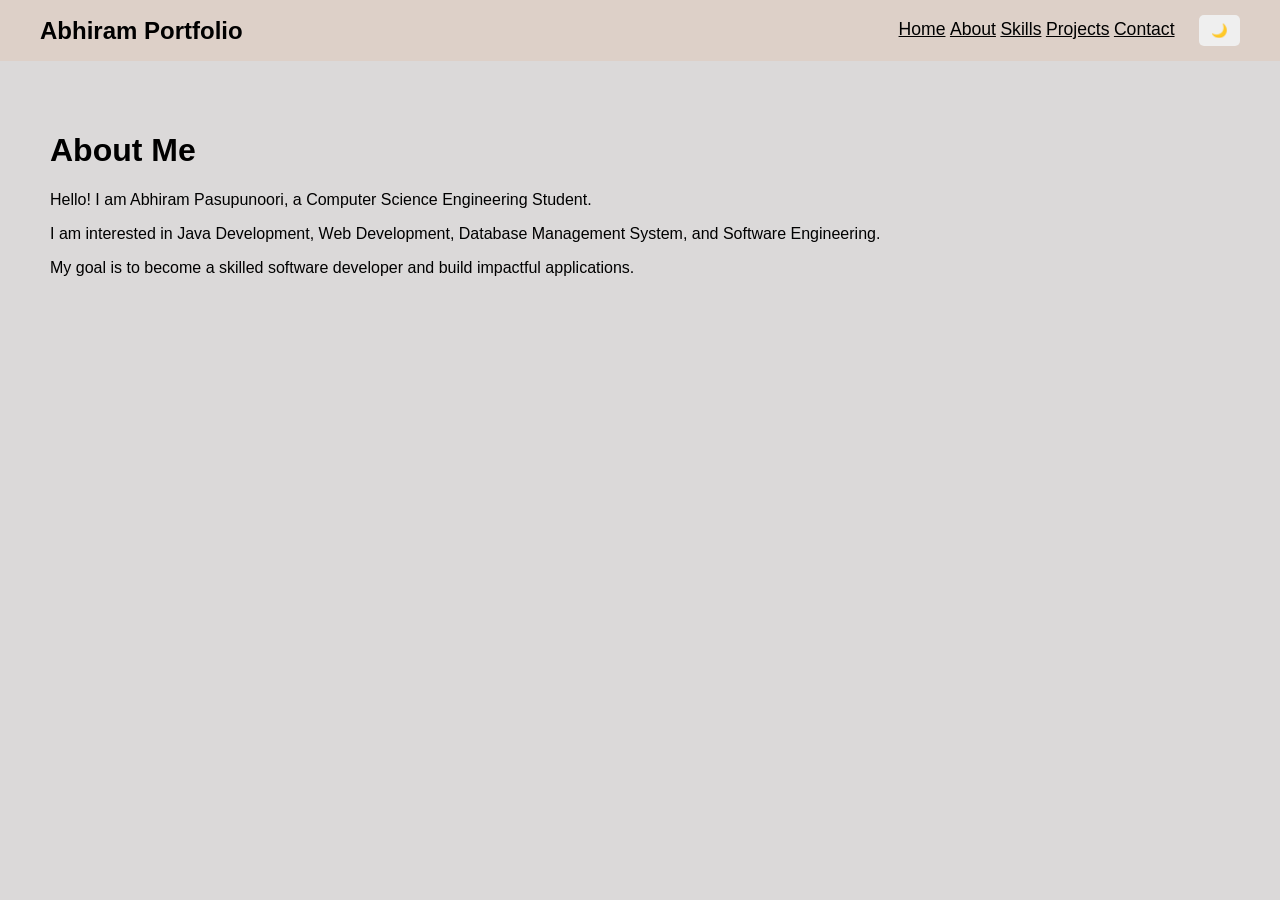
==== Portfolio/about.html @ 84ac0bc2 "Add files via upload" ====
<!DOCTYPE html>
<html lang="en">
<head>
    <title>About Me</title>
    <meta charset="UTF-8">
    <link rel="stylesheet" href="style.css">
</head>

<body>

    <nav class="navbar">
    <div class="logo">Abhiram Portfolio</div>
    
    <div class="nav-links">
        <a href="index.html">Home</a>
        <a href="about.html">About</a>
        <a href="skills.html">Skills</a>
        <a href="projects.html">Projects</a>
        <a href="contact.html">Contact</a>

       <button id="theme-btn">🌙</button>
    </div>
    </nav>
    
    <div class="content">
    <h1>About Me</h1>

    <p> Hello! I am Abhiram Pasupunoori, a Computer Science Engineering Student.</p>

    <p>I am interested in Java Development, Web Development, Database Management System, and Software Engineering.</p>
    
    <p> My goal is to become a skilled software developer and build impactful applications.</p>
    </div>

    <script src="script.js"></script>

</body>
</html>
---- Portfolio/style.css ----
/* Base styles */
body {
    margin: 0;
    font-family: Arial, sans-serif;
    background-color: #b5b1b17b;
    color: black;
}

/* Navigation */
.navbar {
    background-color: #DDD0C8;
    display: flex;
    justify-content: space-between;
    align-items: center;
    padding: 15px 40px;
}

.logo {
    color: #000000;
    font-size: 24px;
    font-weight: bold;
    transition: transform 0.3s ease;
}

.logo:hover {
    transform: scale(1.1);
}

.nav-links a {
    font-size: 1.1rem;
    color: rgb(0, 0, 0);
    max-width: 700px;
    position: relative;
    transition: color 0.3s ease;
    align-items: right;
}

.nav-links a::after {
    content: "";
    position: absolute;
    left: 0;
    bottom: -5px;
    width: 0;
    height: 2px;
    background: #E5EDF1;
    transition: width 0.3s ease;
}

.nav-links a:hover {
    color: #ffa9a9;
}

.nav-links a:hover::after {
    width: 100%;
}

#theme-btn {
    margin-left: 20px;
    padding: 8px 12px;
    border: none;
    border-radius: 5px;
    cursor: pointer;
    transition: background-color 0.3s ease, transform 0.3s ease;
}

#theme-btn:hover {
    transform: scale(1.05);
}

/* Page content */
.content {
    padding: 50px;
}

.content h1 {
    animation: fadeIn 1s ease-in-out;
}

/* Hero Section */
.hero {
    margin: 40px auto;
    width: 85%;
    min-height: 80vh;
    display: flex;
    flex-direction: column;
    justify-content: center;
    align-items: center;
    text-align: center;
    padding: 80px;
    border-radius: 20px;
    background: #323232d8;
    backdrop-filter: blur(15px);
    box-shadow: 0px 4px 12px rgba(255, 249, 249, 0.515);
    animation: fadeIn 1s ease-in-out;
}

.hero h1 {
    opacity: 0;
    transform: translateY(30px);
    animation: smoothAppear 3s ease-out forwards;
    font-size: 3rem;
    margin: 10px 0;
}

.hero p {
    opacity: 0;
    transform: translateY(30px);
    animation: smoothAppear 3s ease-out forwards;
    font-size: 1.2rem;
    color: gray;
    max-width: 700px;
}

.hero-btn,
.resume-btn {
    padding: 10px 15px;
    border-radius: 30px;
    text-decoration: none;
    color: white;
    transform: translateY(30px);
    animation: smoothAppear 3s ease-out forwards;
}

.hero-btn {
    background: #000000;
    color: #ffffff;
}

.resume-btn {
    background: #000000;
    color: #ffffff;
}

.hero-btn:hover,
.resume-btn:hover {
    transform: translateY(-4px);
    color: #ffa9a9; 
}

.social-links{
    margin-top:20px;

    display:flex;
    gap:15px;

    justify-content:center;
    flex-wrap:wrap;
}

.social-btn{
    text-decoration:none;

    padding:10px 22px;

    border-radius:25px;

    color: #ffffff; 

    transition:all 0.3s ease;
}
.social-btn:hover{
    transform: translateY(-4px);
    color: #000000; 
}
.github{
    background:#24292e;
}

.linkedin{
    background:#0077b5;
}

.e-mail{
    background:#ea4335;
}


.profile-pic {
    width: 220px;
    height: 220px;
    object-fit: cover;
    border-radius: 50%;
    margin-bottom: 20px;
    animation: float 4s ease-in-out infinite;
}

.education h1{
    text-align: center;
    font-size: 45px;
    text-decoration: underline;
    
}

.education-container {
    display: flex;
    gap: 10px;
    justify-content: center;
}

.edu-card {
    width: 390px;
    margin: auto;
    

    padding: 25px;
    border-radius: 15px;
    background-color: #323232d8;

    box-shadow: 0px 4px 12px rgba(255, 249, 249, 0.515);
    transition: transform 0.3s ease;
}

.edu-card:hover {
    transform: translateY(-5px);
}

/* Project cards */
.project {
    border: 1px solid #ddd;
    border-radius: 10px;
    padding: 20px;
    margin-bottom: 20px;
    transition: transform 0.3s ease, box-shadow 0.3s ease;
}

.project:hover {
    transform: translateY(-8px);
    box-shadow: 0 8px 20px rgb(0, 0, 0);
}

/* Skill cards */
.skill-card {
    display: inline-block;
    padding: 15px 25px;
    margin: 10px;
    border-radius: 10px;
    background: #323232d8;
    transition: transform 0.3s ease;
}

.skill-card:hover {
    transform: scale(1.05);
}

/* Forms */
input,
textarea {
    width: 100%;
    padding: 10px;
    margin-top: 10px;
    margin-bottom: 20px;
    box-sizing: border-box;
}

button {
    padding: 10px 20px;
    border: none;
    border-radius: 25px;
    cursor: pointer;
    transition: transform 0.3s ease, background-color 0.3s ease;
}

button:hover {
    transform: scale(1.05);
}

#contact {
    text-align: center;
    padding: 60px 20px;
}

#contact h1{
    font-size: 40px;
    margin-bottom: 20px;
    color: #7fbcdd;
}

#contact h2 {
    font-size: 25px;
    margin-bottom: 20px;
}

#contact p {
    font-size: 18px;
    margin: 10px 0;
    color: white;
    
}

#contact a{
    color: white;
    text-decoration: none;
}

#contact a:hover {
    color:#7fbcdd;
    text-decoration: underline;
}

/* Dark mode */
body.dark-mode {
    background-color: #121212;
    color: white;
}

body.dark-mode .navbar {
    background: #DDD0C8;
}

body.dark-mode .project {
    border: 1px solid #ffffff;
}

/* Animations */
@keyframes fadeIn {
    from {
        opacity: 0;
        transform: translateY(30px);
    }
    to {
        opacity: 1;
        transform: translateY(0);
    }
}

@keyframes smoothAppear {
    from {
        opacity: 0;
        transform: translateY(30px);
    }
    to {
        opacity: 1;
        transform: translateY(0);
    }
}
#theme-toggle {
    font-family: Arial, "Apple Color Emoji", "Segoe UI Emoji", sans-serif;
    font-size: 24px;
}
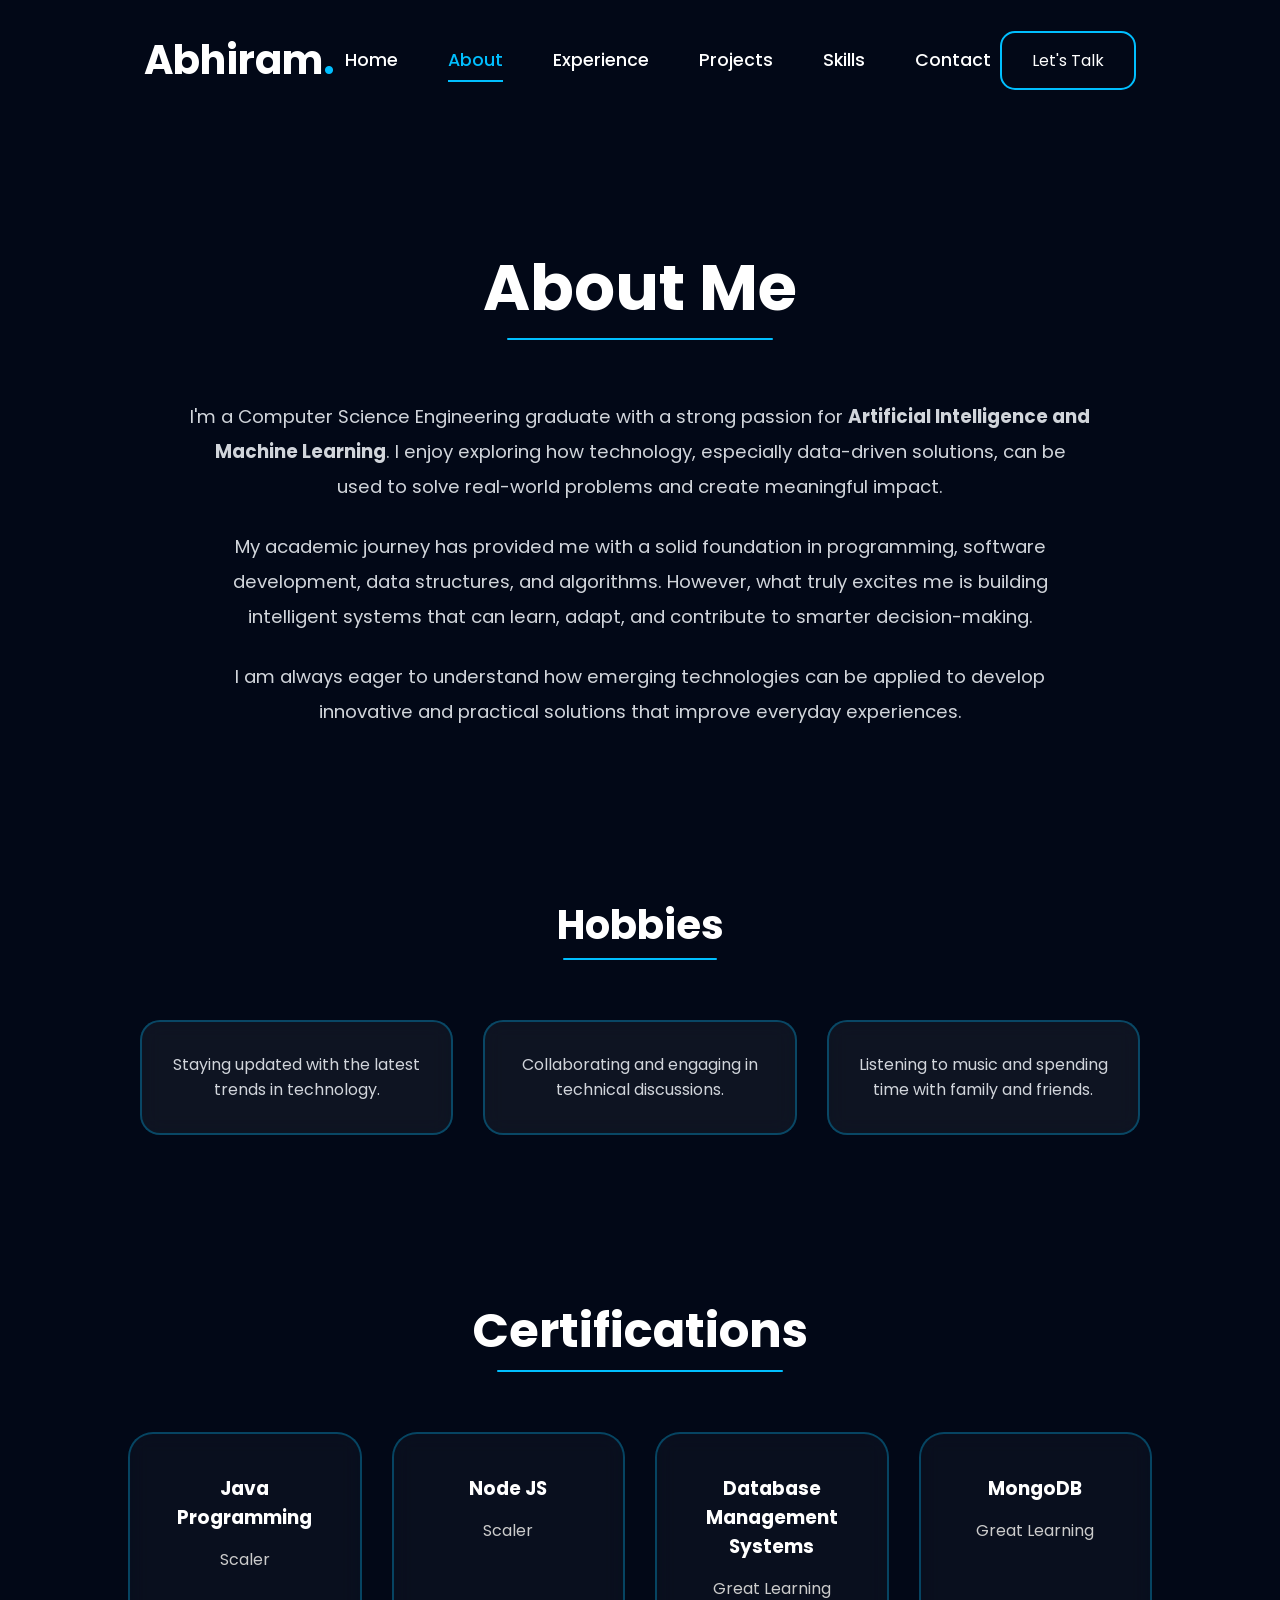
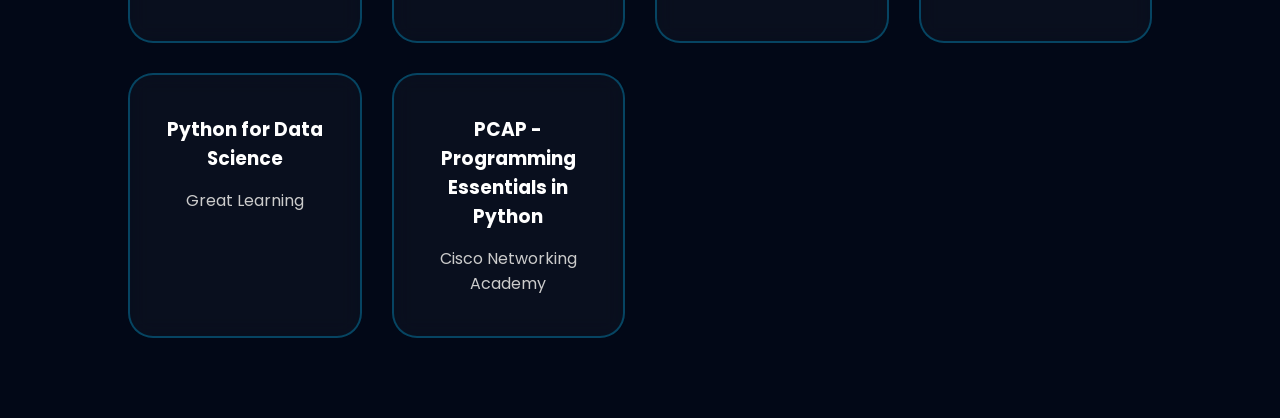
==== commit 2c4943a4: "about-page updated" ====
--- a/Portfolio/about.html
+++ b/Portfolio/about.html
@@ -1,38 +1,166 @@
 <!DOCTYPE html>
 <html lang="en">
-<head>
-    <title>About Me</title>
-    <meta charset="UTF-8">
-    <link rel="stylesheet" href="style.css">
-</head>
+    <head>
+        <title>About | Abhiram</title>
+        <meta charset="UTF-8">
+        <meta name="viewport" content="width=device-width, initial-scale=1.0">
+        <link rel="stylesheet" href="style.css">
+        <link rel="stylesheet">
+        <href="https://cdnjs.cloudflare.com/ajax/libs/font-awesome/6.5.2/css/all.min.css">
+    </head>
 
-<body>
+        <body>
 
-    <nav class="navbar">
-    <div class="logo">Abhiram Portfolio</div>
-    
-    <div class="nav-links">
-        <a href="index.html">Home</a>
-        <a href="about.html">About</a>
-        <a href="skills.html">Skills</a>
-        <a href="projects.html">Projects</a>
-        <a href="contact.html">Contact</a>
+            <nav class="navbar">
 
-       <button id="theme-btn">🌙</button>
-    </div>
-    </nav>
-    
-    <div class="content">
-    <h1>About Me</h1>
+                <div class="logo">Abhiram<span>.</span></div>
+            
+                <ul class="nav-menu">
+                    <li><a href="index.html">Home</a></li>
+                    <li><a href="about.html" class="active">About</a></li>
+                    <li><a href="experience.html">Experience</a></li>
+                    <li><a href="projects.html">Projects</a></li>
+                    <li><a href="skills.html">Skills</a></li>
+                    <li><a href="contact.html">Contact</a></li>
+                </ul>
 
-    <p> Hello! I am Abhiram Pasupunoori, a Computer Science Engineering Student.</p>
+                <a href="contact.html" class="resume-nav-btn">
+                    Let's Talk
+                </a>
 
-    <p>I am interested in Java Development, Web Development, Database Management System, and Software Engineering.</p>
-    
-    <p> My goal is to become a skilled software developer and build impactful applications.</p>
-    </div>
+            </nav>
+            
+            <section class="about-section">
 
-    <script src="script.js"></script>
+                <h1 class="about-title">
+                    About <span>Me</span>
+                </h1>
 
-</body>
+                 <div class="about-content">
+
+                    <p>
+                        I'm a Computer Science Engineering graduate with a strong passion
+                        for <strong>Artificial Intelligence and Machine Learning</strong>.
+                        I enjoy exploring how technology, especially data-driven solutions,
+                        can be used to solve real-world problems and create meaningful impact.
+                    </p>
+
+                    <p>
+                        My academic journey has provided me with a solid foundation in
+                        programming, software development, data structures, and algorithms.
+                        However, what truly excites me is building intelligent systems that
+                        can learn, adapt, and contribute to smarter decision-making.
+                    </p>
+
+                    <p>
+                        I am always eager to understand how emerging technologies can be
+                        applied to develop innovative and practical solutions that improve
+                        everyday experiences.
+                    </p>
+
+                </div>
+
+            </section>
+
+                <section class="hobbies">
+
+                    <h2 class="section-heading">
+                        Hobbies
+                    </h2>
+
+                    <div class="hobbies-container">
+
+                        <div class="hobby-card">
+                            <i class="fa-solid fa-book"></i>
+                            <p>Staying updated with the latest trends in technology.</p>
+                        </div>
+
+                        <div class="hobby-card">
+                            <i class="fa-solid fa-users"></i>
+                            <p>Collaborating and engaging in technical discussions.</p>
+                        </div>
+
+                        <div class="hobby-card">
+                            <i class="fa-solid fa-music"></i>
+                            <p>Listening to music and spending time with family and friends.</p>
+                        </div>
+
+                    </div>
+
+
+                </section>
+
+            <section class="certifications">
+
+                <h2 class="section-title">
+                    Certifications
+                </h2>
+
+                <div class="certificate-container">
+
+                    <div class="certificate-card">
+
+                        <i class="fa-solid fa-award"></i>
+
+                        <h3>Java Programming</h3>
+
+                        <p>Scaler</p>
+
+                    </div>
+
+                    <div class="certificate-card">
+
+                        <i class="fa-solid fa-award"></i>
+
+                        <h3>Node JS</h3>
+
+                        <p>Scaler</p>
+
+                    </div>
+
+                    <div class="certificate-card">
+
+                        <i class="fa-solid fa-award"></i>
+
+                        <h3>Database Management Systems</h3>
+
+                        <p>Great Learning</p>
+
+                    </div>
+
+                    <div class="certificate-card">
+
+                        <i class="fa-solid fa-award"></i>
+
+                        <h3>MongoDB</h3>
+
+                        <p>Great Learning</p>
+
+                    </div>
+
+                    <div class="certificate-card">
+
+                        <i class="fa-solid fa-award"></i>
+
+                        <h3>Python for Data Science</h3>
+
+                        <p>Great Learning</p>
+
+                    </div>
+
+                    <div class="certificate-card">
+
+                        <i class="fa-solid fa-award"></i>
+
+                        <h3>PCAP - Programming Essentials in Python</h3>
+
+                        <p>Cisco Networking Academy</p>
+
+                    </div>
+
+                </div>
+
+            </section>
+
+        </body>
 </html>
--- a/Portfolio/style.css
+++ b/Portfolio/style.css
@@ -1,275 +1,685 @@
-/* Base styles */
+@import url('https://fonts.googleapis.com/css2?family=Poppins:wght@300;400;500;600;700;800&display=swap');
+
+/* =========================
+   GLOBAL STYLES
+========================= */
+* {
+    margin: 0;
+    padding: 0;
+    box-sizing: border-box;
+    font-family: 'Poppins', sans-serif;
+}
+
 body {
-    margin: 0;
-    font-family: Arial, sans-serif;
-    background-color: #b5b1b17b;
-    color: black;
-}
-
-/* Navigation */
+    background: #020817;
+    color: white;
+    min-height: 100vh;
+    overflow-x: hidden;
+}
+
+/* =========================
+   NAVBAR
+========================= */
 .navbar {
-    background-color: #DDD0C8;
+    width: 90%;
+    margin: auto;
+    padding: 30px 80px;
+
     display: flex;
     justify-content: space-between;
     align-items: center;
-    padding: 15px 40px;
 }
 
 .logo {
-    color: #000000;
+    font-size: 2.5rem;
+    font-weight: 700;
+}
+
+.logo span {
+    color: #00BFFF;
+}
+
+.nav-menu {
+    display: flex;
+    list-style: none;
+    gap: 50px;
+}
+
+.nav-menu li {
+    list-style: none;
+}
+
+.nav-menu a {
+    text-decoration: none;
+    color: white;
+    font-size: 1.1rem;
+    font-weight: 500;
+    position: relative;
+    transition: 0.3s;
+}
+
+.nav-menu a:hover,
+.nav-menu a.active {
+    color: #00BFFF;
+}
+
+.nav-menu a.active::after {
+    content: '';
+    position: absolute;
+    width: 100%;
+    height: 2px;
+    background: #00BFFF;
+    left: 0;
+    bottom: -10px;
+}
+
+.resume-nav-btn {
+    padding: 15px 30px;
+    border: 2px solid #00BFFF;
+    border-radius: 15px;
+    color: white;
+    text-decoration: none;
+    transition: 0.3s;
+}
+
+.resume-nav-btn:hover {
+    background: #00BFFF;
+    color: black;
+}
+
+/* =========================
+   HERO SECTION
+========================= */
+.hero {
+    width: 90%;
+    margin: auto;
+    min-height: calc(100vh - 120px);
+
+    display: flex;
+    align-items: center;
+    justify-content: space-between;
+    gap: 50px;
+}
+
+/* Hero Content */
+.hero-content {
+    flex: 1;
+}
+
+.intro {
+    color: #00BFFF;
+    font-size: 1.5rem;
+    margin-bottom: 15px;
+}
+
+.hero-content h1 {
+    font-size: 4.5rem;
+    font-weight: 700;
+    line-height: 1.1;
+    margin-bottom: 15px;
+}
+
+.hero-content h1 span {
+    color: #00BFFF;
+}
+
+.hero-content h2 {
+    color: #00BFFF;
+    font-size: 2.5rem;
+    margin-bottom: 25px;
+}
+
+.description {
+    color: #d1d5db;
+    font-size: 1.2rem;
+    line-height: 1.7;
+    max-width: 550px;
+    margin-bottom: 40px;
+}
+
+/* =========================
+   HERO BUTTONS
+========================= */
+.hero-buttons {
+    display: flex;
+    flex-direction: row;
+    align-items: center;
+    gap: 20px;
+    margin-top: 40px;
+    flex-wrap: nowrap;
+}
+
+.project-btn,
+.download-btn {
+    text-decoration: none;
+    padding: 18px 30px;
+    border-radius: 15px;
+    font-size: 1.1rem;
+    font-weight: 600;
+    white-space: nowrap;
+    
+    transition: all 0.3s ease;
+    
+
+    display: inline-flex;
+    align-items: center;
+    justify-content: center;
+    gap: 10px;
+}
+
+.project-btn {
+    background: linear-gradient(90deg, #00BFFF, #0099FF);
+    color: white;
+    
+}
+
+.download-btn {
+    border: 2px solid #00BFFF;
+    color: white;
+    
+}
+
+.project-btn:hover,
+.download-btn:hover {
+    transform: translateY(-5px);
+}
+
+/* =========================
+   SOCIAL ICONS
+========================= */
+.social-icons {
+    display: flex;
+    gap: 20px;
+    margin-top: 40px;
+}
+
+.social-icons a {
+    width: 55px;
+    height: 55px;
+
+    border: 2px solid #00BFFF;
+    border-radius: 50%;
+
+    display: flex;
+    justify-content: center;
+    align-items: center;
+
+    color: white;
     font-size: 24px;
-    font-weight: bold;
-    transition: transform 0.3s ease;
-}
-
-.logo:hover {
-    transform: scale(1.1);
-}
-
-.nav-links a {
-    font-size: 1.1rem;
-    color: rgb(0, 0, 0);
-    max-width: 700px;
+    text-decoration: none;
+
+    transition: all 0.3s ease;
+}
+
+.social-icons a:hover {
+    background: #00BFFF;
+    color: #020817;
+    transform: translateY(-5px);
+}
+
+/* =========================
+   HERO IMAGE SECTION
+========================= */
+.hero-image {
+    flex: 1;
+    margin-left: 40px;
+
+    display: flex;
+    justify-content: center;
+    align-items: center;
+
     position: relative;
-    transition: color 0.3s ease;
-    align-items: right;
-}
-
-.nav-links a::after {
-    content: "";
+}
+
+.image-circle {
+   
+    width: 350px;
+    height: 350px;
+
+    border-radius: 50%;
+    border: 5px solid #66D9FF;
+
+    overflow: hidden;
+
+    box-shadow:
+        0 0 20px #00BFFF,
+        0 0 50px rgba(0,191,255,0.5);
+
+    animation: float 4s ease-in-out infinite;
+}
+
+.image-circle img {
+    width: 100%;
+    height: 100%;
+    object-fit: cover;
+}
+
+/* Decorative Circle */
+.small-circle {
+    width: 60px;
+    height: 60px;
+
+    border-radius: 50%;
+    background: #008CFF;
+
     position: absolute;
-    left: 0;
-    bottom: -5px;
-    width: 0;
+    left: 60px;
+    bottom: 60px;
+
+    box-shadow: 0 0 25px #00BFFF;
+}
+
+/* Dots Pattern */
+.dots {
+    position: absolute;
+    top: 50px;
+    right: 20px;
+
+    display: grid;
+    grid-template-columns: repeat(5, 15px);
+    gap: 18px;
+}
+
+.dots span {
+    width: 7px;
+    height: 7px;
+
+    border-radius: 50%;
+    background: #00BFFF;
+}
+/* ===== EDUCATION SECTION ===== */
+.education {
+    padding: 80px 10%;
+    display: flex;
+    flex-direction: column;
+    align-items: center;
+    
+}
+.education-title {
+    text-align: center;
+    font-size: 3rem;
+    color: white;
+    margin-bottom: 60px;
+    position: relative;
+}
+
+.education-title::after {
+    content: '';
+    display: block;
+    width: 100%;
     height: 2px;
-    background: #E5EDF1;
-    transition: width 0.3s ease;
-}
-
-.nav-links a:hover {
-    color: #ffa9a9;
-}
-
-.nav-links a:hover::after {
-    width: 100%;
-}
-
-#theme-btn {
-    margin-left: 20px;
-    padding: 8px 12px;
-    border: none;
-    border-radius: 5px;
-    cursor: pointer;
-    transition: background-color 0.3s ease, transform 0.3s ease;
-}
-
-#theme-btn:hover {
-    transform: scale(1.05);
-}
-
-/* Page content */
-.content {
-    padding: 50px;
-}
-
-.content h1 {
-    animation: fadeIn 1s ease-in-out;
-}
-
-/* Hero Section */
-.hero {
-    margin: 40px auto;
-    width: 85%;
-    min-height: 80vh;
+    background: #00BFFF;
+    margin: 3px auto 0;
+    border-radius: 10px;
+}
+
+.slider-wrapper {
+    display: flex;
+    align-items: center;
+    justify-content: center;
+    gap: 20px;
+}
+
+.slider-container {
+    width: 90%;
+    max-width: 600px;
+           
+    overflow: hidden;
+}
+
+.education-slider {
+    display: flex;
+    transition: transform 0.5s ease;
+}
+
+.edu-card {
+    min-width: 100%;   
+
+    height: 220px;     
+
+    background: rgba(255,255,255,0.03);
+    border: 2px solid #00BFFF;
+    border-radius: 20px;
+
     display: flex;
     flex-direction: column;
     justify-content: center;
     align-items: center;
-    text-align: center;
-    padding: 80px;
+
+    text-align: center;
+
+    padding: 25px;
+}
+
+.edu-card h3 {
+    color: #00BFFF;
+    font-size: 1.5rem;
+    margin-bottom: 15px;
+}
+
+.edu-card p {
+    color: white;
+    font-size: 1.1rem;
+    margin-bottom: 10px;
+}
+
+.edu-card span {
+    color: #ccc;
+}
+
+.slider-btn {
+    width: 50px;
+    height: 50px;
+
+    border-radius: 50%;
+    border: 2px solid #00BFFF;
+
+    background: transparent;
+    color: #00BFFF;
+
+    cursor: pointer;
+}
+
+.slider-btn:hover {
+    background: #00BFFF;
+    color: #020817;
+}
+/* =========================
+   ABOUT SECTION
+========================= */
+.about-section {
+    padding: 120px 10% 60px;
+    text-align: center;
+}
+
+.about-title {
+    text-align: center;
+    font-size: 4rem;
+    color: white;
+    margin-bottom: 60px;
+    position: relative;
+}
+
+
+
+.about-title::after {
+    content: '';
+    display: block;
+    width: 26%;       
+    height: 2px;        
+    background: #00BFFF;
+    margin: 3px auto 0;
+    border-radius: 10px;
+}
+
+.about-subtitle {
+    color: #00BFFF;
+    margin-bottom: 50px;
+    font-size: 1.5rem;
+}
+
+.about-content {
+    max-width: 900px;
+    margin: auto;
+}
+
+.about-content p {
+    color: #d1d5db;
+    font-size: 1.15rem;
+    line-height: 1.9;
+    margin-bottom: 25px;
+}
+
+
+/* ===== SECTION HEADINGS ===== */
+
+.section-heading {
+    text-align: center;
+    font-size: 2.5rem;
+    margin-bottom: 60px;
+    position: relative;
+}
+
+.section-heading::after {
+    content: "";
+
+    width: 100px;
+    height: 4px;
+
+    background: #00BFFF;
+
+    display: block;
+
+    margin: 15px auto 0;
+
+    border-radius: 10px;
+}
+
+
+
+/* ===== HOBBIES ===== */
+.hobbies {
+    padding: 80px 10%;
+}
+
+.hobbies-container {
+    display: grid;
+    grid-template-columns: repeat(3, 1fr);
+    gap: 30px;
+
+    max-width: 1000px;
+    margin: 0 auto;
+}
+
+.hobby-card {
+    background: rgba(255, 255, 255, 0.05);
+
+    border: 2px solid rgba(0, 191, 255, 0.3);
+
     border-radius: 20px;
-    background: #323232d8;
-    backdrop-filter: blur(15px);
-    box-shadow: 0px 4px 12px rgba(255, 249, 249, 0.515);
-    animation: fadeIn 1s ease-in-out;
-}
-
-.hero h1 {
-    opacity: 0;
-    transform: translateY(30px);
-    animation: smoothAppear 3s ease-out forwards;
+
+    padding: 30px 25px;
+
+    text-align: center;
+
+    color: white;
+
+    backdrop-filter: blur(10px);
+
+    transition: all 0.3s ease;
+}
+
+.hobby-card:hover {
+    transform: translateY(-8px);
+
+    border-color: #00BFFF;
+
+    box-shadow: 0 0 20px rgba(0, 191, 255, 0.4);
+}
+
+.hobby-card i {
+    font-size: 2rem;
+
+    color: #00BFFF;
+
+    margin-bottom: 15px;
+}
+
+.hobby-card p {
+    color: #d1d5db;
+
+    line-height: 1.6;
+}
+.section-heading {
+    text-align: center;
+    font-size: 2.5rem;
+    color: white;
+    margin-bottom: 60px;
+    position: relative;
+}
+
+.section-heading::after {
+    content: '';
+    display: block;
+    width: 15%;
+    height: 2px;
+    background: #00BFFF;
+    margin: 3px auto 0;
+    border-radius: 10px;
+}
+
+@media (max-width: 768px) {
+    .hobbies-container {
+        grid-template-columns: repeat(2, 1fr);
+    }
+}
+
+@media (max-width: 480px) {
+    .hobbies-container {
+        grid-template-columns: 1fr;
+    }
+}
+/* ===== CERTIFICATIONS ===== */
+
+.certifications {
+    padding: 80px 10%;
+}
+
+.section-title {
+    text-align: center;
     font-size: 3rem;
-    margin: 10px 0;
-}
-
-.hero p {
-    opacity: 0;
-    transform: translateY(30px);
-    animation: smoothAppear 3s ease-out forwards;
-    font-size: 1.2rem;
-    color: gray;
-    max-width: 700px;
-}
-
-.hero-btn,
-.resume-btn {
-    padding: 10px 15px;
-    border-radius: 30px;
-    text-decoration: none;
-    color: white;
-    transform: translateY(30px);
-    animation: smoothAppear 3s ease-out forwards;
-}
-
-.hero-btn {
-    background: #000000;
-    color: #ffffff;
-}
-
-.resume-btn {
-    background: #000000;
-    color: #ffffff;
-}
-
-.hero-btn:hover,
-.resume-btn:hover {
-    transform: translateY(-4px);
-    color: #ffa9a9; 
-}
-
-.social-links{
-    margin-top:20px;
-
-    display:flex;
-    gap:15px;
-
-    justify-content:center;
-    flex-wrap:wrap;
-}
-
-.social-btn{
-    text-decoration:none;
-
-    padding:10px 22px;
-
-    border-radius:25px;
-
-    color: #ffffff; 
-
-    transition:all 0.3s ease;
-}
-.social-btn:hover{
-    transform: translateY(-4px);
-    color: #000000; 
-}
-.github{
-    background:#24292e;
-}
-
-.linkedin{
-    background:#0077b5;
-}
-
-.e-mail{
-    background:#ea4335;
-}
-
-
-.profile-pic {
-    width: 220px;
-    height: 220px;
-    object-fit: cover;
-    border-radius: 50%;
+    color: white;
+    margin-bottom: 60px;
+    position: relative;
+}
+
+.section-title::after {
+    content: '';
+    display: block;
+    width: 28%;
+    height: 2px;
+    background: #00BFFF;
+    margin: 3px auto 0;
+    border-radius: 10px;
+}
+
+.certificate-container {
+    display: grid;
+    grid-template-columns: repeat(4,1fr);
+    gap: 30px;
+    max-width: 1400px;
+    margin: o auto;
+}
+
+.certificate-card {
+    background: rgba(255, 255, 255, 0.03);
+
+    border: 2px solid rgba(0, 191, 255, 0.3);
+
+    border-radius: 25px;
+
+    padding: 40px 30px;
+
+    text-align: center;
+
+    transition: 0.3s ease;
+
+    backdrop-filter: blur(10px);
+}
+
+.certificate-card:hover {
+    transform: translateY(-10px);
+
+    border-color: #00BFFF;
+
+    box-shadow: 0 0 25px rgba(0, 191, 255, 0.4);
+}
+
+.certificate-card i {
+    font-size: 3rem;
+    color: #00BFFF;
     margin-bottom: 20px;
-    animation: float 4s ease-in-out infinite;
-}
-
-.education h1{
-    text-align: center;
-    font-size: 45px;
-    text-decoration: underline;
-    
-}
-
-.education-container {
-    display: flex;
-    gap: 10px;
-    justify-content: center;
-}
-
-.edu-card {
-    width: 390px;
-    margin: auto;
-    
-
-    padding: 25px;
-    border-radius: 15px;
-    background-color: #323232d8;
-
-    box-shadow: 0px 4px 12px rgba(255, 249, 249, 0.515);
-    transition: transform 0.3s ease;
-}
-
-.edu-card:hover {
-    transform: translateY(-5px);
-}
-
-/* Project cards */
-.project {
-    border: 1px solid #ddd;
-    border-radius: 10px;
-    padding: 20px;
-    margin-bottom: 20px;
-    transition: transform 0.3s ease, box-shadow 0.3s ease;
-}
-
-.project:hover {
-    transform: translateY(-8px);
-    box-shadow: 0 8px 20px rgb(0, 0, 0);
-}
-
-/* Skill cards */
+}
+
+.certificate-card h3 {
+    margin-bottom: 15px;
+}
+
+.certificate-card p {
+    color: #cccccc;
+}
+/* =========================
+   SKILLS SECTION
+========================= */
 .skill-card {
     display: inline-block;
+
     padding: 15px 25px;
     margin: 10px;
+
     border-radius: 10px;
     background: #323232d8;
+
     transition: transform 0.3s ease;
 }
 
 .skill-card:hover {
     transform: scale(1.05);
 }
-
-/* Forms */
+/* Tablet */
+@media (max-width: 1024px) {
+    .certificate-container {
+        grid-template-columns: repeat(2, 1fr);
+    }
+}
+
+/* Mobile */
+@media (max-width: 768px) {
+    .certificate-container {
+        grid-template-columns: 1fr;
+    }
+}
+
+/* =========================
+   FORMS
+========================= */
 input,
 textarea {
     width: 100%;
+
     padding: 10px;
     margin-top: 10px;
     margin-bottom: 20px;
+
     box-sizing: border-box;
 }
 
 button {
     padding: 10px 20px;
+
     border: none;
     border-radius: 25px;
+
     cursor: pointer;
-    transition: transform 0.3s ease, background-color 0.3s ease;
+
+    transition:
+        transform 0.3s ease,
+        background-color 0.3s ease;
 }
 
 button:hover {
     transform: scale(1.05);
 }
 
+/* =========================
+   CONTACT SECTION
+========================= */
 #contact {
     text-align: center;
     padding: 60px 20px;
 }
 
-#contact h1{
+#contact h1 {
     font-size: 40px;
     margin-bottom: 20px;
     color: #7fbcdd;
@@ -284,39 +694,43 @@
     font-size: 18px;
     margin: 10px 0;
     color: white;
-    
-}
-
-#contact a{
+}
+
+#contact a {
     color: white;
     text-decoration: none;
 }
 
 #contact a:hover {
-    color:#7fbcdd;
+    color: #7fbcdd;
     text-decoration: underline;
 }
 
-/* Dark mode */
-body.dark-mode {
-    background-color: #121212;
-    color: white;
-}
-
-body.dark-mode .navbar {
-    background: #DDD0C8;
-}
-
-body.dark-mode .project {
-    border: 1px solid #ffffff;
-}
-
-/* Animations */
+
+
+/* =========================
+   ANIMATIONS
+========================= */
+@keyframes float {
+    0% {
+        transform: translateY(0);
+    }
+
+    50% {
+        transform: translateY(-15px);
+    }
+
+    100% {
+        transform: translateY(0);
+    }
+}
+
 @keyframes fadeIn {
     from {
         opacity: 0;
         transform: translateY(30px);
     }
+
     to {
         opacity: 1;
         transform: translateY(0);
@@ -328,12 +742,88 @@
         opacity: 0;
         transform: translateY(30px);
     }
+
     to {
         opacity: 1;
         transform: translateY(0);
     }
 }
+
+/* =========================
+   THEME TOGGLE
+========================= */
 #theme-toggle {
-    font-family: Arial, "Apple Color Emoji", "Segoe UI Emoji", sans-serif;
+    font-family: Arial, "Apple Color Emoji",
+                 "Segoe UI Emoji", sans-serif;
     font-size: 24px;
+}
+
+/* =========================
+   RESPONSIVE DESIGN
+========================= */
+@media (max-width: 1200px) {
+
+    .hero {
+        flex-direction: column-reverse;
+        text-align: center;
+        padding: 50px 0;
+    }
+
+    .hero-buttons,
+    .social-icons {
+        justify-content: center;
+    }
+
+    .hero-content h1 {
+        font-size: 4rem;
+    }
+
+    .hero-content h2 {
+        font-size: 2.5rem;
+    }
+
+    .image-circle {
+        width: 350px;
+        height: 350px;
+    }
+
+    .navbar {
+        flex-direction: column;
+        gap: 25px;
+    }
+
+    .nav-menu {
+        flex-wrap: wrap;
+        justify-content: center;
+        gap: 25px;
+    }
+}
+
+@media (max-width: 768px) {
+
+    .hero-content h1 {
+        font-size: 3rem;
+    }
+
+    .hero-content h2 {
+        font-size: 2rem;
+    }
+
+    .intro {
+        font-size: 1.5rem;
+    }
+
+    .description {
+        font-size: 1.1rem;
+    }
+
+    .image-circle {
+        width: 280px;
+        height: 280px;
+    }
+
+    .hero-buttons{
+        flex-direction: row;
+    }
+
 }
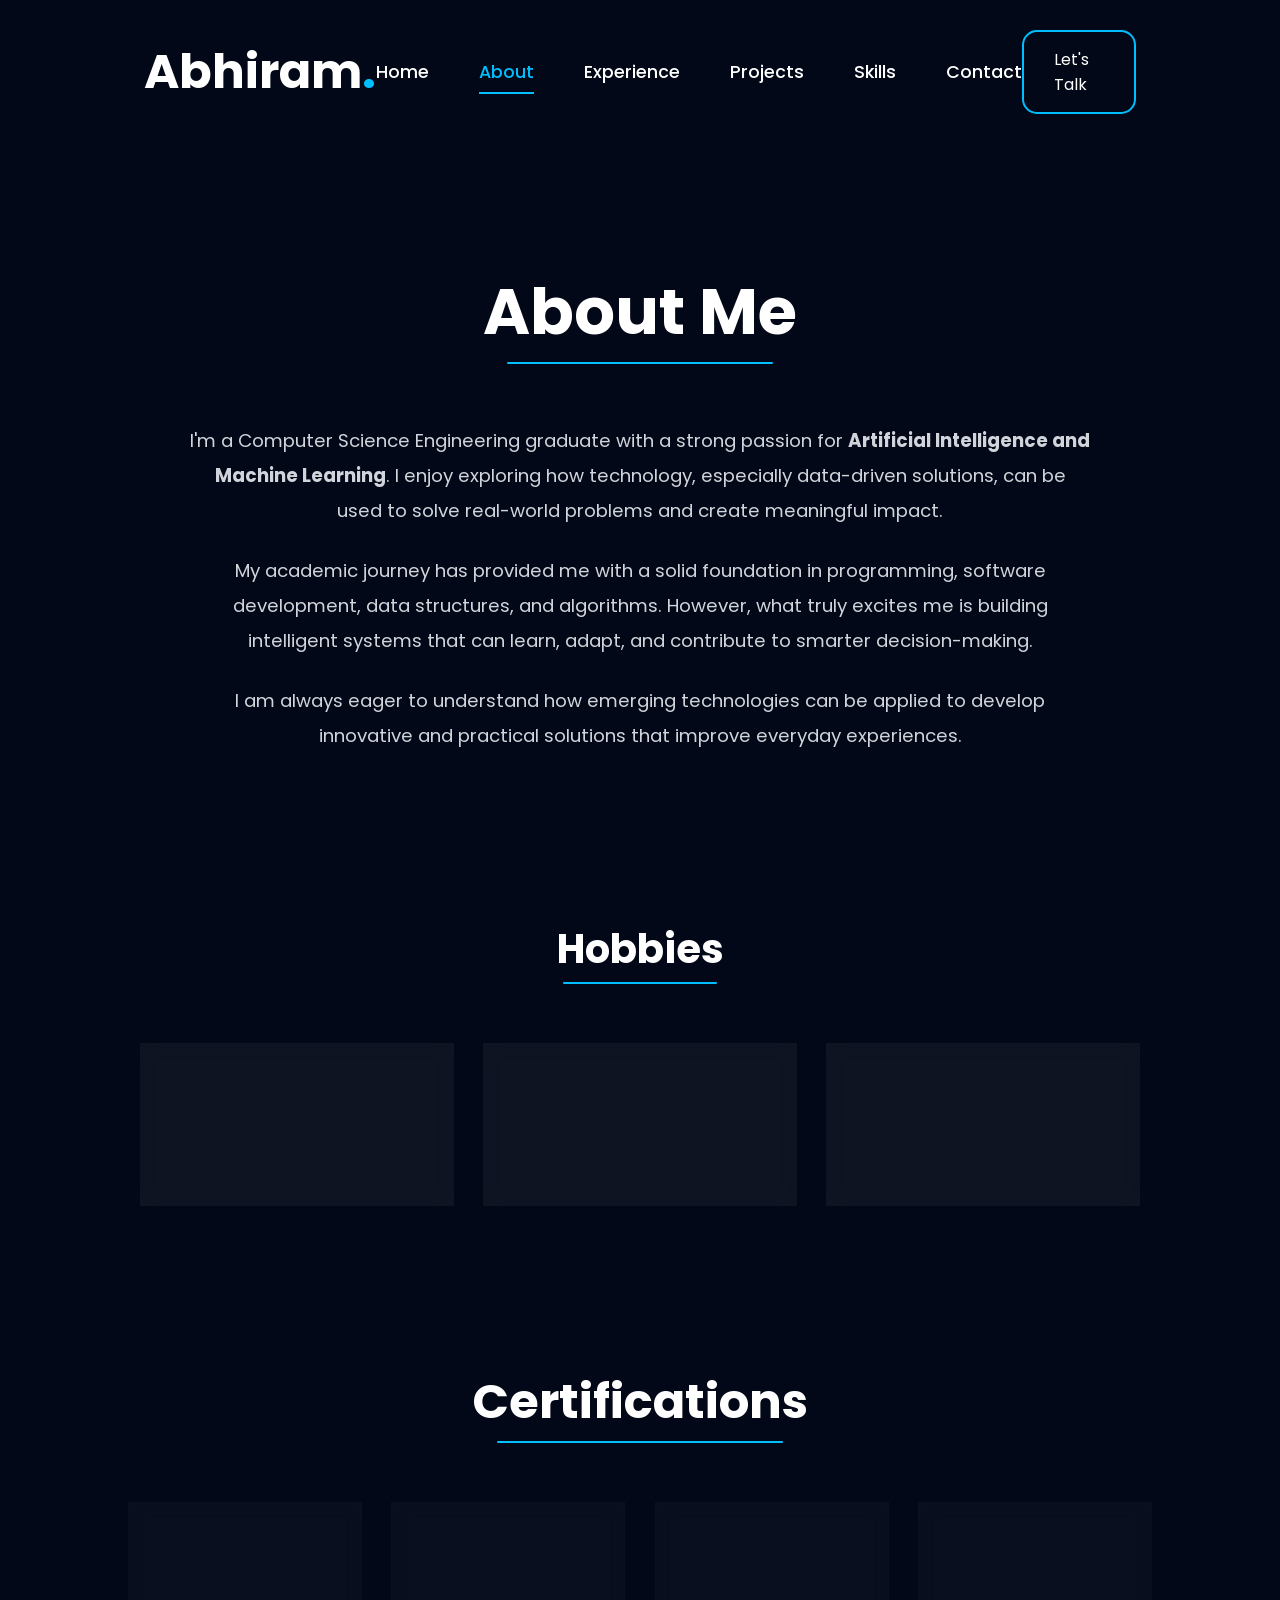
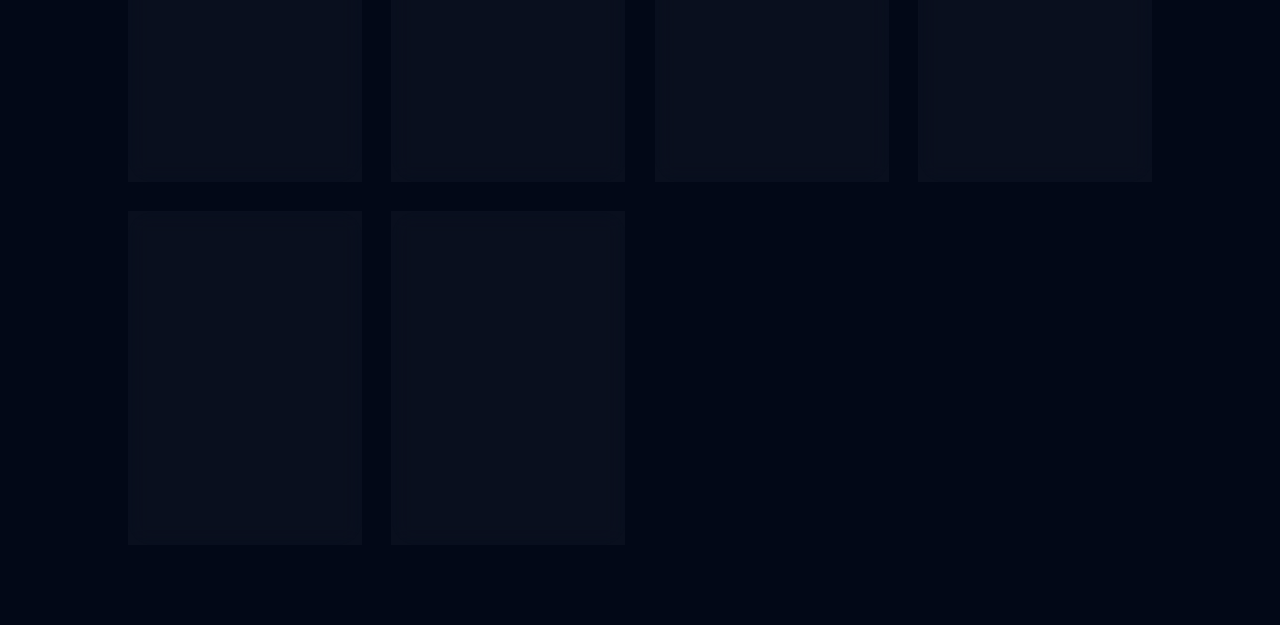
==== commit 8ea0a3c3: "projects-page updated" ====
--- a/Portfolio/about.html
+++ b/Portfolio/about.html
@@ -5,15 +5,17 @@
         <meta charset="UTF-8">
         <meta name="viewport" content="width=device-width, initial-scale=1.0">
         <link rel="stylesheet" href="style.css">
-        <link rel="stylesheet">
-        <href="https://cdnjs.cloudflare.com/ajax/libs/font-awesome/6.5.2/css/all.min.css">
+        <link rel="stylesheet"
+              href="https://cdnjs.cloudflare.com/ajax/libs/font-awesome/6.5.2/css/all.min.css">
     </head>
 
         <body>
 
             <nav class="navbar">
 
-                <div class="logo">Abhiram<span>.</span></div>
+                <a href="index.html" class="logo">
+                    Abhiram<span>.</span>
+                </a>
             
                 <ul class="nav-menu">
                     <li><a href="index.html">Home</a></li>
--- a/Portfolio/style.css
+++ b/Portfolio/style.css
@@ -31,12 +31,35 @@
 }
 
 .logo {
-    font-size: 2.5rem;
+    font-size: 3rem;
     font-weight: 700;
+    color: white;
+    text-decoration: none;
+    cursor: pointer;
 }
 
 .logo span {
     color: #00BFFF;
+}
+
+.logo:hover {
+    color: #00BFFF;
+    opacity: 0.9;
+}
+.nav-links {
+    display: flex;
+    list-style: none;
+    gap: 50px;
+}
+
+.nav-links li {
+    list-style: none;
+}
+
+.nav-links a {
+    text-decoration: none;
+    color: white;
+    font-weight: 600;
 }
 
 .nav-menu {
@@ -609,6 +632,307 @@
     color: #cccccc;
 }
 /* =========================
+   EXPERIENCE SECTION
+========================= */
+
+.experience {
+    padding: 120px 10%;
+}
+
+.experience-title {
+    text-align: center;
+    font-size: 3rem;
+    margin-bottom: 80px;
+    position: relative;
+}
+
+.experience-title::after {
+    content: '';
+    display: block;
+    width: 23%;
+    height: 2px;
+    background: #00BFFF;
+    margin: 3px auto 0;
+    border-radius: 10px;
+}
+
+.experience-container {
+    position: relative;
+    max-width: 1000px;
+    margin: auto;
+}
+
+.experience-container::before {
+    content: '';
+
+    position: absolute;
+
+    left: 30px;
+    top: 0;
+
+    width: 4px;
+    height: 100%;
+
+    background: rgba(0, 191, 255, 0.3);
+}
+
+.experience-card {
+    position: relative;
+
+    margin-bottom: 50px;
+    margin-left: 80px;
+
+    padding: 30px;
+
+    background: rgba(255, 255, 255, 0.03);
+
+    border: 2px solid rgba(0, 191, 255, 0.2);
+
+    border-radius: 20px;
+
+    transition: 0.3s ease;
+}
+
+.experience-card:hover {
+    transform: translateY(-10px);
+
+    border-color: #00BFFF;
+
+    box-shadow: 0 0 20px rgba(0, 191, 255, 0.3);
+}
+
+.experience-icon {
+    position: absolute;
+
+    left: -67px;
+    top: 35px;
+
+    width: 50px;
+    height: 50px;
+
+    border-radius: 50%;
+
+    background: #00BFFF;
+
+    display: flex;
+    align-items: center;
+    justify-content: center;
+
+    color: white;
+}
+
+.experience-date {
+    color: #00BFFF;
+    font-weight: 600;
+}
+
+.experience-content h2 {
+    margin: 15px 0 5px;
+}
+
+.experience-content h3 {
+    color: #d1d5db;
+    margin-bottom: 15px;
+}
+
+.experience-content p {
+    color: #d1d5db;
+    line-height: 1.8;
+}
+
+/* =========================
+   PROJECTS SECTION
+========================= */
+/* ================= PROJECTS SECTION ================= */
+
+.projects {
+    padding: 120px 10%;
+    min-height: 100vh;
+}
+
+.projects-title {
+    text-align: center;
+    font-size: 3rem;
+    color: white;
+    margin-bottom: 80px;
+    position: relative;
+}
+
+.projects-title::after {
+    content: '';
+    display: block;
+    width: 17%;
+    height: 2px;
+    background: #00BFFF;
+    margin: 3px auto 0;
+    border-radius: 10px;
+}
+
+/* Projects Grid */
+
+.projects-container {
+    display: grid;
+    grid-template-columns: repeat(2, 1fr);
+    gap: 35px;
+}
+
+/* Project Cards */
+
+.project-card {
+    background: rgba(255, 255, 255, 0.03);
+    border: 2px solid rgba(0, 191, 255, 0.2);
+    border-radius: 25px;
+    padding: 35px;
+
+    backdrop-filter: blur(10px);
+
+    transition: all 0.3s ease;
+
+    text-align: center;
+}
+
+.project-card:hover {
+    transform: translateY(-10px);
+
+    border-color: #00BFFF;
+
+    box-shadow: 0 0 25px rgba(0, 191, 255, 0.3);
+}
+
+/* Project Content */
+
+.project-content {
+    display: flex;
+    flex-direction: column;
+    align-items: center;
+}
+
+.project-content h2 {
+    margin-bottom: 20px;
+    font-size: 1.8rem;
+}
+
+/* Project Links */
+
+.project-link {
+    text-decoration: none;
+    color: #00BFFF;
+
+    display: inline-flex;
+    align-items: center;
+    gap: 10px;
+
+    transition: all 0.3s ease;
+}
+
+.project-link:hover {
+    color: white;
+}
+
+.project-link i {
+    font-size: 0.9rem;
+    transition: transform 0.3s ease;
+}
+
+.project-link:hover i {
+    transform: translateX(5px);
+}
+
+/* Project Description */
+
+.project-content p {
+    color: #d1d5db;
+    line-height: 1.8;
+    margin-bottom: 25px;
+
+    max-width: 90%;
+}
+
+/* Tech Stack */
+
+.tech-stack {
+    display: flex;
+    justify-content: center;
+    flex-wrap: wrap;
+    gap: 12px;
+}
+
+.tech-stack span {
+    background: rgba(0, 191, 255, 0.15);
+    color: #00BFFF;
+
+    padding: 8px 16px;
+    border-radius: 20px;
+
+    font-size: 0.9rem;
+    font-weight: 500;
+
+    transition: all 0.3s ease;
+}
+
+.tech-stack span:hover {
+    background: #00BFFF;
+    color: white;
+
+    transform: translateY(-3px);
+}
+
+/* ================= RESPONSIVE DESIGN ================= */
+
+@media (max-width: 992px) {
+
+    .projects-container {
+        grid-template-columns: 1fr;
+    }
+
+    .projects {
+        padding: 100px 5%;
+    }
+
+    .projects-title {
+        font-size: 2.5rem;
+    }
+}
+
+@media (max-width: 768px) {
+
+    .project-card {
+        padding: 25px;
+    }
+
+    .project-content h2 {
+        font-size: 1.5rem;
+    }
+
+    .project-content p {
+        font-size: 0.95rem;
+    }
+
+    .projects-title {
+        font-size: 2.2rem;
+    }
+}
+
+@media (max-width: 480px) {
+
+    .projects {
+        padding: 90px 20px;
+    }
+
+    .projects-title {
+        font-size: 2rem;
+    }
+
+    .project-card {
+        padding: 20px;
+    }
+
+    .tech-stack span {
+        padding: 6px 12px;
+        font-size: 0.8rem;
+    }
+}
+/* =========================
    SKILLS SECTION
 ========================= */
 .skill-card {
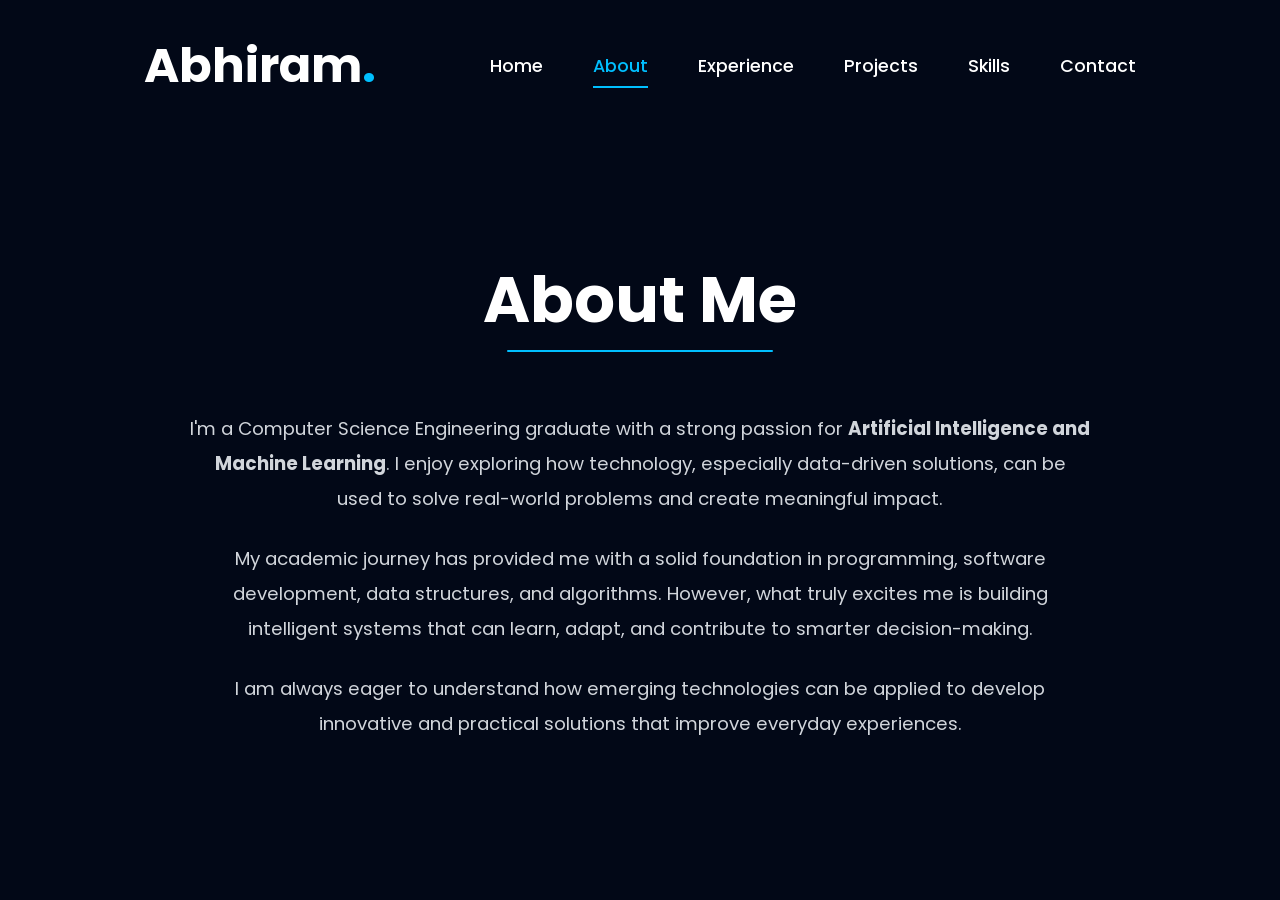
==== commit bd3a25a6: "contact-page updated" ====
--- a/Portfolio/about.html
+++ b/Portfolio/about.html
@@ -26,9 +26,7 @@
                     <li><a href="contact.html">Contact</a></li>
                 </ul>
 
-                <a href="contact.html" class="resume-nav-btn">
-                    Let's Talk
-                </a>
+               
 
             </nav>
             
@@ -64,105 +62,9 @@
 
             </section>
 
-                <section class="hobbies">
+                
 
-                    <h2 class="section-heading">
-                        Hobbies
-                    </h2>
-
-                    <div class="hobbies-container">
-
-                        <div class="hobby-card">
-                            <i class="fa-solid fa-book"></i>
-                            <p>Staying updated with the latest trends in technology.</p>
-                        </div>
-
-                        <div class="hobby-card">
-                            <i class="fa-solid fa-users"></i>
-                            <p>Collaborating and engaging in technical discussions.</p>
-                        </div>
-
-                        <div class="hobby-card">
-                            <i class="fa-solid fa-music"></i>
-                            <p>Listening to music and spending time with family and friends.</p>
-                        </div>
-
-                    </div>
-
-
-                </section>
-
-            <section class="certifications">
-
-                <h2 class="section-title">
-                    Certifications
-                </h2>
-
-                <div class="certificate-container">
-
-                    <div class="certificate-card">
-
-                        <i class="fa-solid fa-award"></i>
-
-                        <h3>Java Programming</h3>
-
-                        <p>Scaler</p>
-
-                    </div>
-
-                    <div class="certificate-card">
-
-                        <i class="fa-solid fa-award"></i>
-
-                        <h3>Node JS</h3>
-
-                        <p>Scaler</p>
-
-                    </div>
-
-                    <div class="certificate-card">
-
-                        <i class="fa-solid fa-award"></i>
-
-                        <h3>Database Management Systems</h3>
-
-                        <p>Great Learning</p>
-
-                    </div>
-
-                    <div class="certificate-card">
-
-                        <i class="fa-solid fa-award"></i>
-
-                        <h3>MongoDB</h3>
-
-                        <p>Great Learning</p>
-
-                    </div>
-
-                    <div class="certificate-card">
-
-                        <i class="fa-solid fa-award"></i>
-
-                        <h3>Python for Data Science</h3>
-
-                        <p>Great Learning</p>
-
-                    </div>
-
-                    <div class="certificate-card">
-
-                        <i class="fa-solid fa-award"></i>
-
-                        <h3>PCAP - Programming Essentials in Python</h3>
-
-                        <p>Cisco Networking Academy</p>
-
-                    </div>
-
-                </div>
-
-            </section>
+            
 
         </body>
 </html>
--- a/Portfolio/style.css
+++ b/Portfolio/style.css
@@ -720,10 +720,22 @@
 
     color: white;
 }
+.experience-header {
+    display: flex;
+    justify-content: space-between;
+    align-items: center;
+    width: 100%;
+}
+
+.experience-header h2 {
+    margin: 0;
+    
+}
 
 .experience-date {
     color: #00BFFF;
     font-weight: 600;
+    margin-left: auto;
 }
 
 .experience-content h2 {
@@ -935,35 +947,100 @@
 /* =========================
    SKILLS SECTION
 ========================= */
+
+.skills {
+    padding: 120px 10%;
+    min-height: 100vh;
+}
+
+.skills-title {
+    text-align: center;
+    font-size: 3rem;
+    margin-bottom: 80px;
+    position: relative;
+}
+
+.skills-title::after {
+    content: '';
+    display: block;
+    width: 10%;
+    height: 2px;
+    background: #00BFFF;
+    margin: 3px auto 0;
+    border-radius: 10px;
+}
+
+.skills-container {
+    display: grid;
+    grid-template-columns: repeat(3, 1fr);
+    gap: 35px;
+}
+
 .skill-card {
-    display: inline-block;
-
-    padding: 15px 25px;
-    margin: 10px;
-
-    border-radius: 10px;
-    background: #323232d8;
-
-    transition: transform 0.3s ease;
+    background: rgba(255, 255, 255, 0.03);
+    border: 2px solid rgba(0, 191, 255, 0.2);
+    border-radius: 25px;
+    padding: 40px 30px;
+    text-align: center;
+    transition: 0.3s ease;
 }
 
 .skill-card:hover {
-    transform: scale(1.05);
-}
-/* Tablet */
-@media (max-width: 1024px) {
-    .certificate-container {
+    transform: translateY(-10px);
+    border-color: #00BFFF;
+    box-shadow: 0 0 25px rgba(0, 191, 255, 0.3);
+}
+
+.skill-card i {
+    font-size: 3rem;
+    color: #00BFFF;
+    margin-bottom: 25px;
+}
+
+.skill-card h2 {
+    margin-bottom: 25px;
+    font-size: 1.5rem;
+    color: white;
+}
+
+.skill-tags {
+    display: flex;
+    flex-wrap: wrap;
+    justify-content: center;
+    gap: 12px;
+}
+
+.skill-tags span {
+    background: rgba(0, 191, 255, 0.15);
+    color: #00BFFF;
+    padding: 10px 18px;
+    border-radius: 25px;
+    font-size: 0.9rem;
+    transition: 0.3s ease;
+}
+
+.skill-tags span:hover {
+    background: #00BFFF;
+    color: white;
+}
+
+/* Responsive */
+
+@media (max-width: 992px) {
+    .skills-container {
         grid-template-columns: repeat(2, 1fr);
     }
 }
 
-/* Mobile */
 @media (max-width: 768px) {
-    .certificate-container {
+    .skills-container {
         grid-template-columns: 1fr;
     }
-}
-
+
+    .skills-title {
+        font-size: 2.5rem;
+    }
+}
 /* =========================
    FORMS
 ========================= */
@@ -998,40 +1075,86 @@
 /* =========================
    CONTACT SECTION
 ========================= */
-#contact {
-    text-align: center;
-    padding: 60px 20px;
-}
-
-#contact h1 {
-    font-size: 40px;
+/* CONTACT SECTION */
+
+.contact {
+    padding: 120px 10%;
+    min-height: 100vh;
+}
+
+.contact-title {
+    text-align: center;
+    font-size: 3rem;
     margin-bottom: 20px;
-    color: #7fbcdd;
-}
-
-#contact h2 {
-    font-size: 25px;
-    margin-bottom: 20px;
-}
-
-#contact p {
-    font-size: 18px;
-    margin: 10px 0;
-    color: white;
-}
-
-#contact a {
-    color: white;
+}
+
+.contact-subtitle {
+    text-align: center;
+    max-width: 700px;
+    margin: 0 auto 60px;
+    color: #d1d5db;
+}
+
+/* 2×2 Grid Layout */
+
+.contact-container {
+    display: grid !important;
+    grid-template-columns: repeat(2, 1fr) !important;
+    gap: 30px;
+    max-width: 1000px;
+    margin: 0 auto;
+}
+
+.contact-card {
+    width: 100%;
+    box-sizing: border-box;
+
+    display: flex;
+    align-items: center;
+    gap: 20px;
+
+    padding: 30px;
+
+    background: rgba(255, 255, 255, 0.03);
+    border: 2px solid rgba(0, 191, 255, 0.2);
+    border-radius: 20px;
+
+    transition: 0.3s ease;
+}
+
+.contact-card:hover {
+    transform: translateY(-10px);
+    border-color: #00BFFF;
+    box-shadow: 0 0 20px rgba(0, 191, 255, 0.3);
+}
+
+.contact-card i {
+    font-size: 2rem;
+    color: #00BFFF;
+}
+
+.contact-card h3 {
+    margin-bottom: 5px;
+    color: white;
+}
+
+.contact-card p,
+.contact-card a {
+    color: #d1d5db;
     text-decoration: none;
 }
 
-#contact a:hover {
-    color: #7fbcdd;
-    text-decoration: underline;
-}
-
-
-
+.contact-card a:hover {
+    color: #00BFFF;
+}
+
+/* Mobile */
+
+@media (max-width: 768px) {
+    .contact-container {
+        grid-template-columns: 1fr;
+    }
+}
 /* =========================
    ANIMATIONS
 ========================= */
